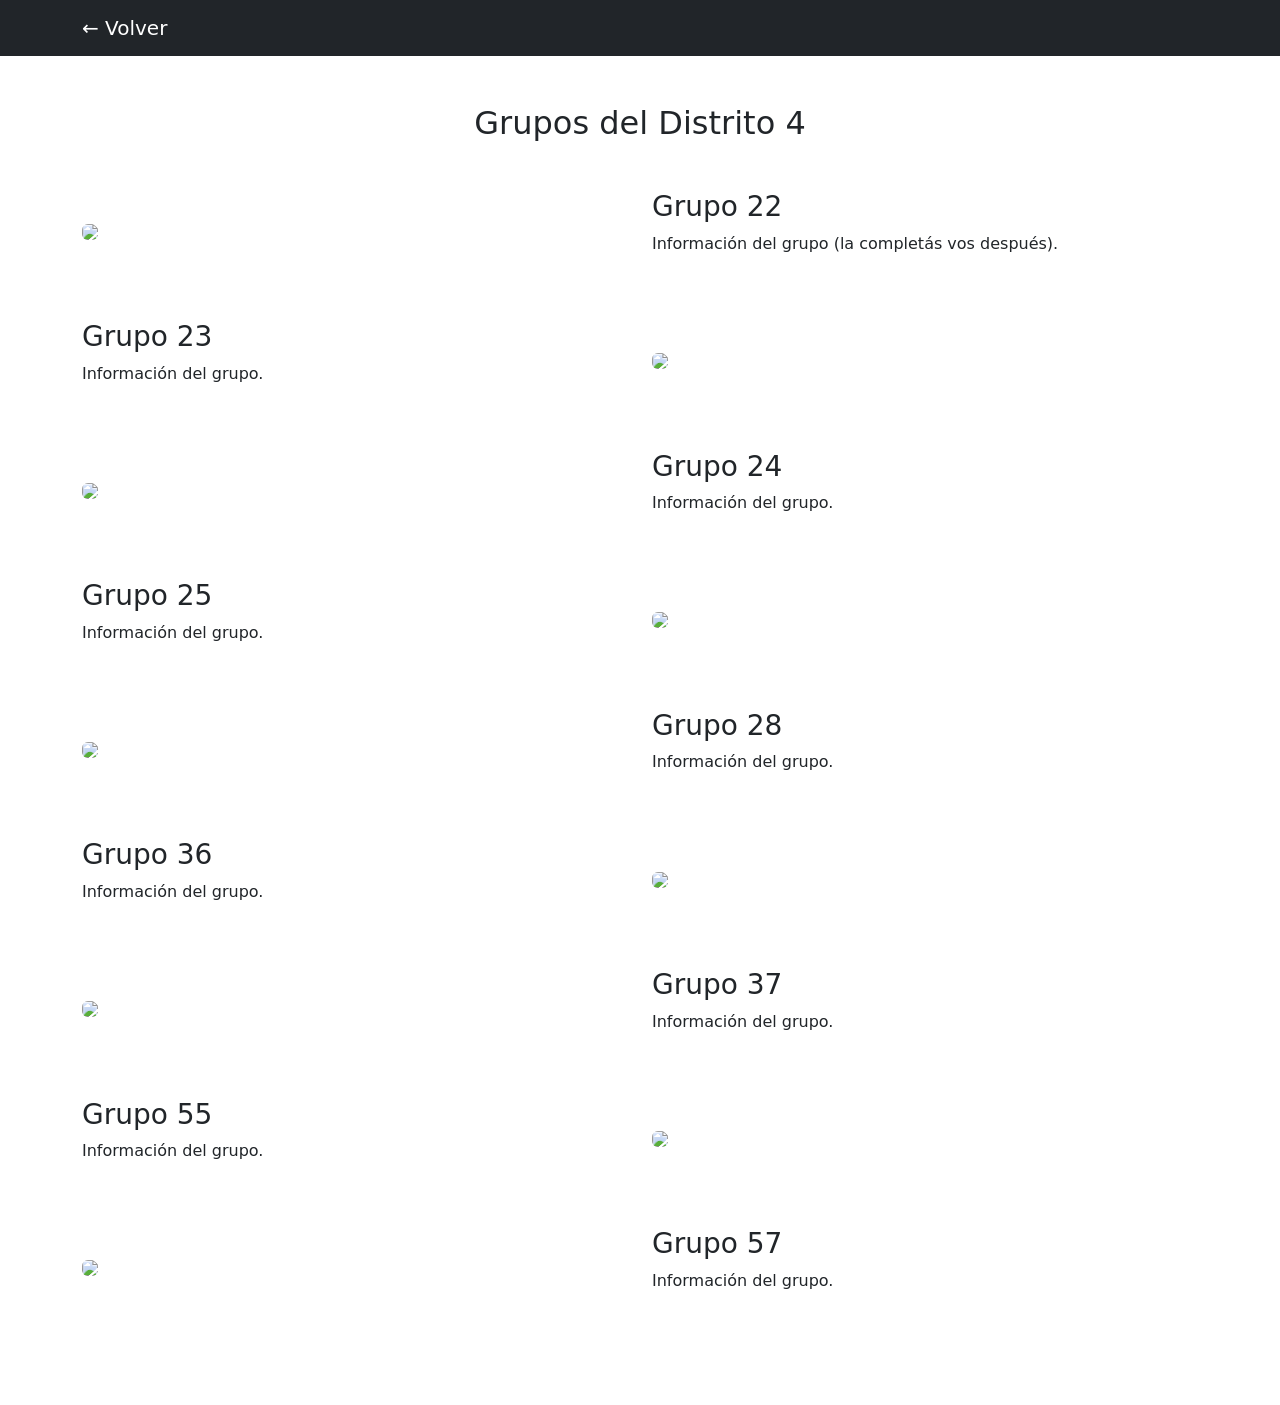
==== grupos.html @ 09412808 "Update grupos.html" ====
<!DOCTYPE html>
<html lang="es">
<head>
  <meta charset="UTF-8">
  <meta name="viewport" content="width=device-width, initial-scale=1.0">
  <title>Grupos - Distrito 4</title>

  <link href="https://cdn.jsdelivr.net/npm/bootstrap@5.3.0/dist/css/bootstrap.min.css" rel="stylesheet">
  <link href="https://unpkg.com/aos@2.3.1/dist/aos.css" rel="stylesheet">

  <link rel="stylesheet" href="assets/css/estilos.css">
</head>

<body>

<!-- NAVBAR SIMPLE -->
<nav class="navbar navbar-dark bg-dark">
  <div class="container">
    <a href="index.html" class="navbar-brand">← Volver</a>
  </div>
</nav>

<section class="py-5">
  <div class="container">
    <h2 class="text-center mb-5">Grupos del Distrito 4</h2>

    <!-- GRUPO 22 -->
    <div class="row align-items-center mb-5" data-aos="fade-right">
      <div class="col-md-6">
        <img src="https://e0.pxfuel.com/wallpapers/967/154/desktop-wallpaper-solid-black-1920%C3%971080-black-solid-color-background-top.jpg" class="img-fluid rounded">
      </div>
      <div class="col-md-6">
        <h3>Grupo 22</h3>
        <p>Información del grupo (la completás vos después).</p>
      </div>
    </div>

    <!-- GRUPO 23 -->
    <div class="row align-items-center mb-5 flex-md-row-reverse" data-aos="fade-left">
      <div class="col-md-6">
        <img src="https://e0.pxfuel.com/wallpapers/967/154/desktop-wallpaper-solid-black-1920%C3%971080-black-solid-color-background-top.jpg" class="img-fluid rounded">
      </div>
      <div class="col-md-6">
        <h3>Grupo 23</h3>
        <p>Información del grupo.</p>
      </div>
    </div>

    <!-- GRUPO 24 -->
    <div class="row align-items-center mb-5" data-aos="fade-right">
      <div class="col-md-6">
        <img src="https://e0.pxfuel.com/wallpapers/967/154/desktop-wallpaper-solid-black-1920%C3%971080-black-solid-color-background-top.jpg" class="img-fluid rounded">
      </div>
      <div class="col-md-6">
        <h3>Grupo 24</h3>
        <p>Información del grupo.</p>
      </div>
    </div>

    <!-- GRUPO 25 -->
    <div class="row align-items-center mb-5 flex-md-row-reverse" data-aos="fade-left">
      <div class="col-md-6">
        <img src="https://e0.pxfuel.com/wallpapers/967/154/desktop-wallpaper-solid-black-1920%C3%971080-black-solid-color-background-top.jpg" class="img-fluid rounded">
      </div>
      <div class="col-md-6">
        <h3>Grupo 25</h3>
        <p>Información del grupo.</p>
      </div>
    </div>

        <!-- GRUPO 28 -->
    <div class="row align-items-center mb-5" data-aos="fade-left">
      <div class="col-md-6">
        <img src="https://e0.pxfuel.com/wallpapers/967/154/desktop-wallpaper-solid-black-1920%C3%971080-black-solid-color-background-top.jpg" class="img-fluid rounded">
      </div>
      <div class="col-md-6">
        <h3>Grupo 28</h3>
        <p>Información del grupo.</p>
      </div>
    </div>

        <!-- GRUPO 36 -->
    <div class="row align-items-center mb-5 flex-md-row-reverse" data-aos="fade-left">
      <div class="col-md-6">
        <img src="https://e0.pxfuel.com/wallpapers/967/154/desktop-wallpaper-solid-black-1920%C3%971080-black-solid-color-background-top.jpg" class="img-fluid rounded">
      </div>
      <div class="col-md-6">
        <h3>Grupo 36</h3>
        <p>Información del grupo.</p>
      </div>
    </div>

        <!-- GRUPO 37 -->
    <div class="row align-items-center mb-5" data-aos="fade-left">
      <div class="col-md-6">
        <img src="https://e0.pxfuel.com/wallpapers/967/154/desktop-wallpaper-solid-black-1920%C3%971080-black-solid-color-background-top.jpg" class="img-fluid rounded">
      </div>
      <div class="col-md-6">
        <h3>Grupo 37</h3>
        <p>Información del grupo.</p>
      </div>
    </div>

        <!-- GRUPO 55 -->
    <div class="row align-items-center mb-5 flex-md-row-reverse" data-aos="fade-left">
      <div class="col-md-6">
        <img src="https://e0.pxfuel.com/wallpapers/967/154/desktop-wallpaper-solid-black-1920%C3%971080-black-solid-color-background-top.jpg" class="img-fluid rounded">
      </div>
      <div class="col-md-6">
        <h3>Grupo 55</h3>
        <p>Información del grupo.</p>
      </div>
    </div>

        <!-- GRUPO 57 -->
    <div class="row align-items-center mb-5" data-aos="fade-left">
      <div class="col-md-6">
        <img src="https://e0.pxfuel.com/wallpapers/967/154/desktop-wallpaper-solid-black-1920%C3%971080-black-solid-color-background-top.jpg" class="img-fluid rounded">
      </div>
      <div class="col-md-6">
        <h3>Grupo 57</h3>
        <p>Información del grupo.</p>
      </div>
    </div>
    <!-- SEGUÍ COPIANDO PARA -->
    <!-- 28, 36, 37, 55, 57 -->

  </div>
</section>

<script src="https://unpkg.com/aos@2.3.1/dist/aos.js"></script>
<script>
  AOS.init();
</script>

</body>
</html>
---- assets/css/estilos.css ----
body {
  scroll-behavior: smooth;
  overflow-x: hidden;
}

.hero {
  height: 100vh;
  background: url('https://e0.pxfuel.com/wallpapers/967/154/desktop-wallpaper-solid-black-1920%C3%971080-black-solid-color-background-top.jpg') center/cover no-repeat;
}

.card {
  border: none;
  border-radius: 15px;
  transition: 0.3s;
}

.card:hover {
  transform: translateY(-10px);
}

img {
  transition: 0.3s;
}

img:hover {
  transform: scale(1.05);
}
#ramas img {
  box-shadow: 0 10px 25px rgba(0,0,0,0.2);
}

#ramas h3 {
  margin-top: 10px;
  font-weight: bold;
}

.carousel-control-prev,
.carousel-control-next {
  filter: invert(1);
}

.redes-hero {
  display: flex;
  justify-content: center;
  gap: 15px;
}

/* base */
.red-expand {
  display: flex;
  align-items: center;
  width: 90px;
  height: 90px;
  border-radius: 50px;
  color: white;
  cursor: pointer;
  overflow: hidden;
  transition: 0.4s;
  padding: 0 15px;
}

/* icono */
.icon {
  min-width: 30px;
  text-align: center;
  font-weight: bold;
}

/* texto oculto */
.texto {
  opacity: 0;
  margin-left: 10px;
  white-space: nowrap;
  transition: 0.3s;
}

/* colores */
.whatsapp { background: #25D366; }
.tiktok { background: #000; }
.instagram { background: #E1306C; }

/* cuando se abre */
.red-expand.active {
  width: 190px;
}

.red-expand.active .texto {
  opacity: 1;
}
.icon {
  font-size: 30px;
  min-width: 60px;
  text-align: center;
}

/* links */
.texto a {
  color: white;
  text-decoration: none;
}

.texto a:hover {
  text-decoration: underline;
}

.navbar-toggler {
  border: none;
  font-size: 24px;
}

.navbar {
  overflow: hidden;
}
/* FIX MOBILE */
@media (max-width: 576px) {
  .redes-hero {
    flex-direction: column;
    align-items: center;
  }

  .red-expand {
    width: 70px;
    height: 70px;
  }

  .red-expand.active {
    width: 160px;
  }
}
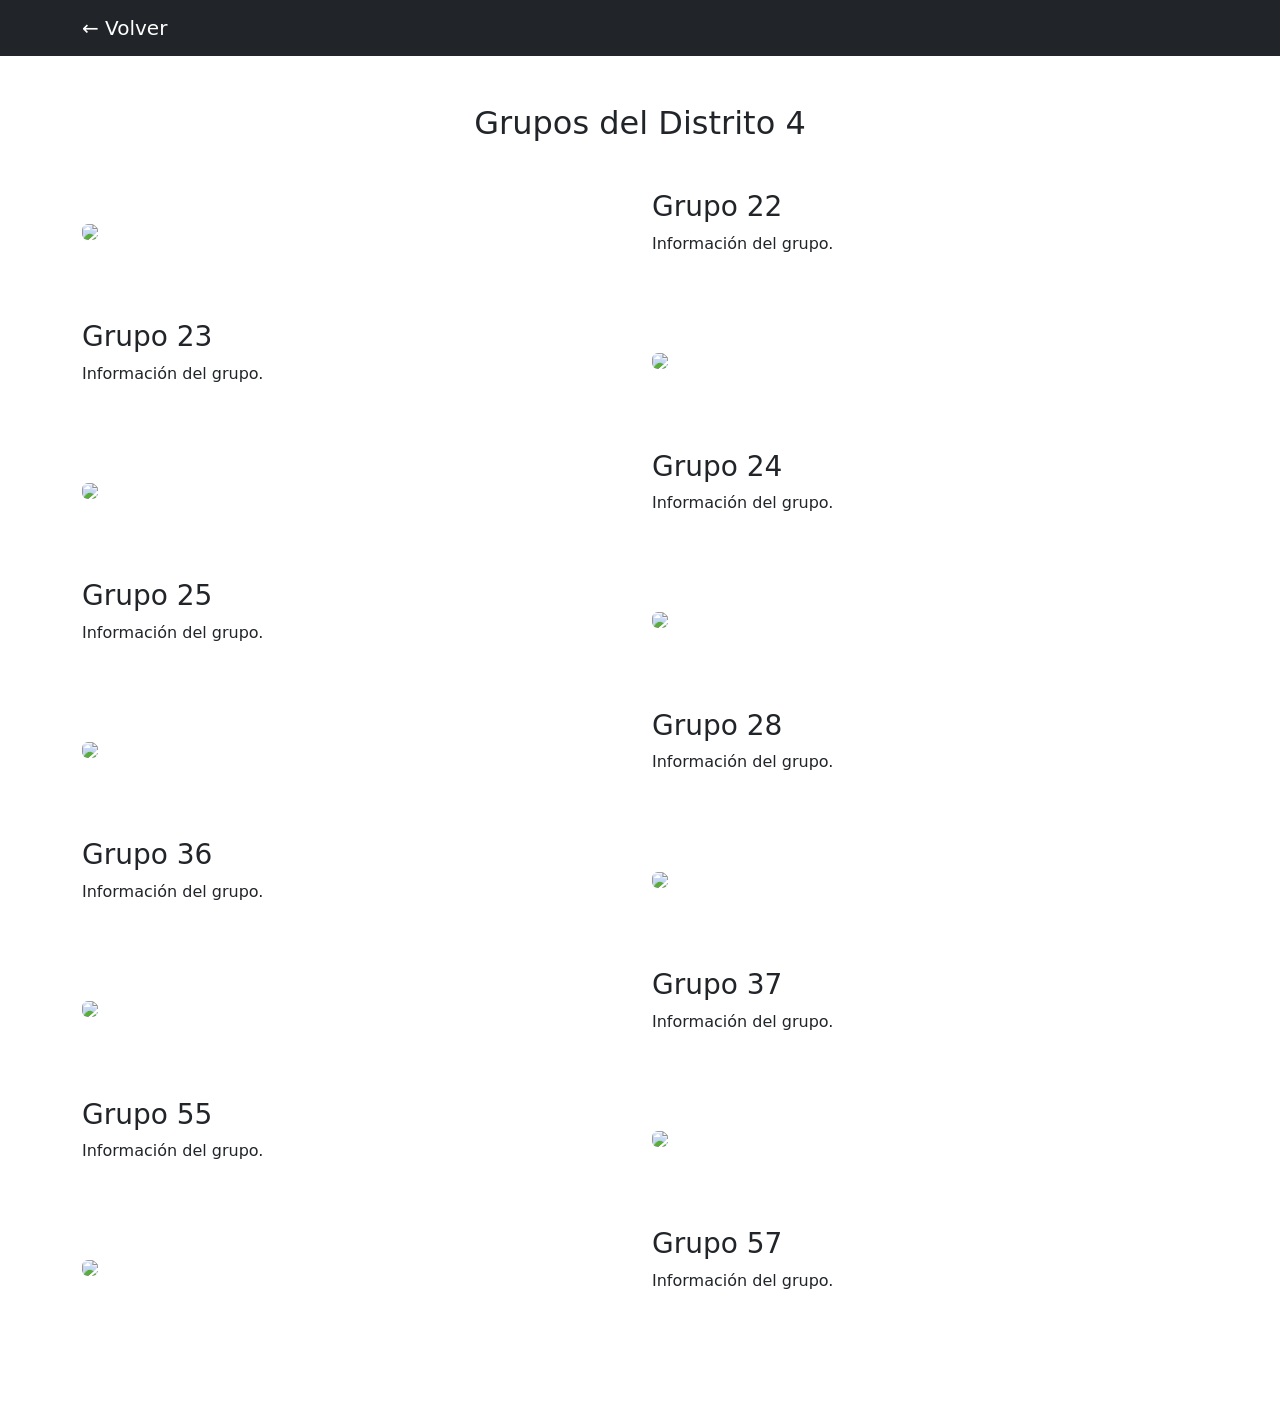
==== commit 76f9c9f2: "Update grupos.html" ====
--- a/grupos.html
+++ b/grupos.html
@@ -31,7 +31,7 @@
       </div>
       <div class="col-md-6">
         <h3>Grupo 22</h3>
-        <p>Información del grupo (la completás vos después).</p>
+        <p>Información del grupo.</p>
       </div>
     </div>
 
--- a/assets/css/estilos.css
+++ b/assets/css/estilos.css
@@ -2,9 +2,12 @@
   scroll-behavior: smooth;
   overflow-x: hidden;
 }
-
+html, body {
+  overflow-x: hidden;
+}
 .hero {
-  height: 100vh;
+  min-height: 100dvh;
+  padding: 100px 20px;
   background: url('https://e0.pxfuel.com/wallpapers/967/154/desktop-wallpaper-solid-black-1920%C3%971080-black-solid-color-background-top.jpg') center/cover no-repeat;
 }
 
@@ -42,7 +45,7 @@
 .redes-hero {
   display: flex;
   justify-content: center;
-  gap: 15px;
+  gap: 10px;
 }
 
 /* base */
@@ -61,7 +64,7 @@
 
 /* icono */
 .icon {
-  min-width: 30px;
+  min-width: 25px;
   text-align: center;
   font-weight: bold;
 }
@@ -111,19 +114,3 @@
 .navbar {
   overflow: hidden;
 }
-/* FIX MOBILE */
-@media (max-width: 576px) {
-  .redes-hero {
-    flex-direction: column;
-    align-items: center;
-  }
-
-  .red-expand {
-    width: 70px;
-    height: 70px;
-  }
-
-  .red-expand.active {
-    width: 160px;
-  }
-}
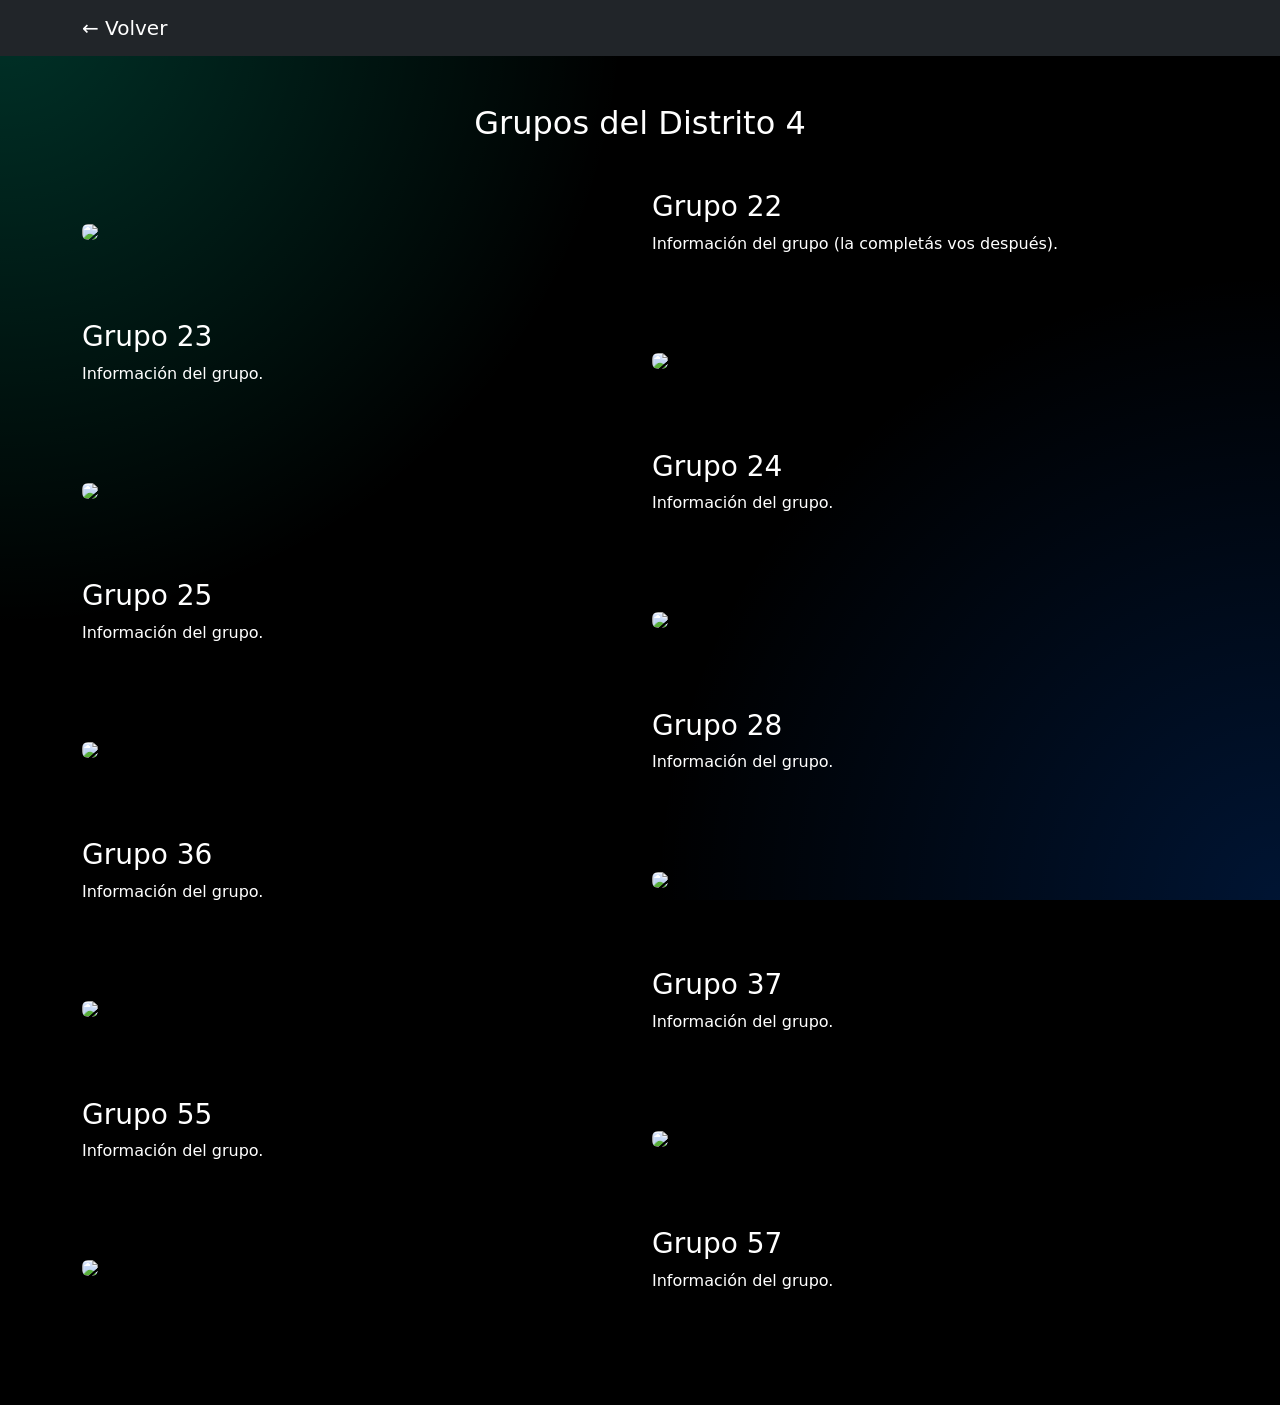
==== commit b46a19a8: "Add files via upload" ====
--- a/grupos.html
+++ b/grupos.html
@@ -31,7 +31,7 @@
       </div>
       <div class="col-md-6">
         <h3>Grupo 22</h3>
-        <p>Información del grupo.</p>
+        <p>Información del grupo (la completás vos después).</p>
       </div>
     </div>
 
@@ -134,4 +134,4 @@
 </script>
 
 </body>
-</html>
+</html>
--- a/assets/css/estilos.css
+++ b/assets/css/estilos.css
@@ -114,3 +114,36 @@
 .navbar {
   overflow: hidden;
 }
+
+body {
+  background: #000;
+  overflow-x: hidden;
+  color: white;
+}
+
+body::before {
+  content: "";
+  position: fixed;
+  inset: 0;
+
+  background:
+    radial-gradient(circle at top left, #00ffcc33, transparent 40%),
+    radial-gradient(circle at bottom right, #0066ff33, transparent 40%);
+
+  z-index: -1;
+
+  animation: aurora 10s infinite alternate;
+}
+
+/* animacion */
+@keyframes aurora {
+
+  0% {
+    filter: hue-rotate(0deg);
+  }
+
+  100% {
+    filter: hue-rotate(90deg);
+  }
+
+}
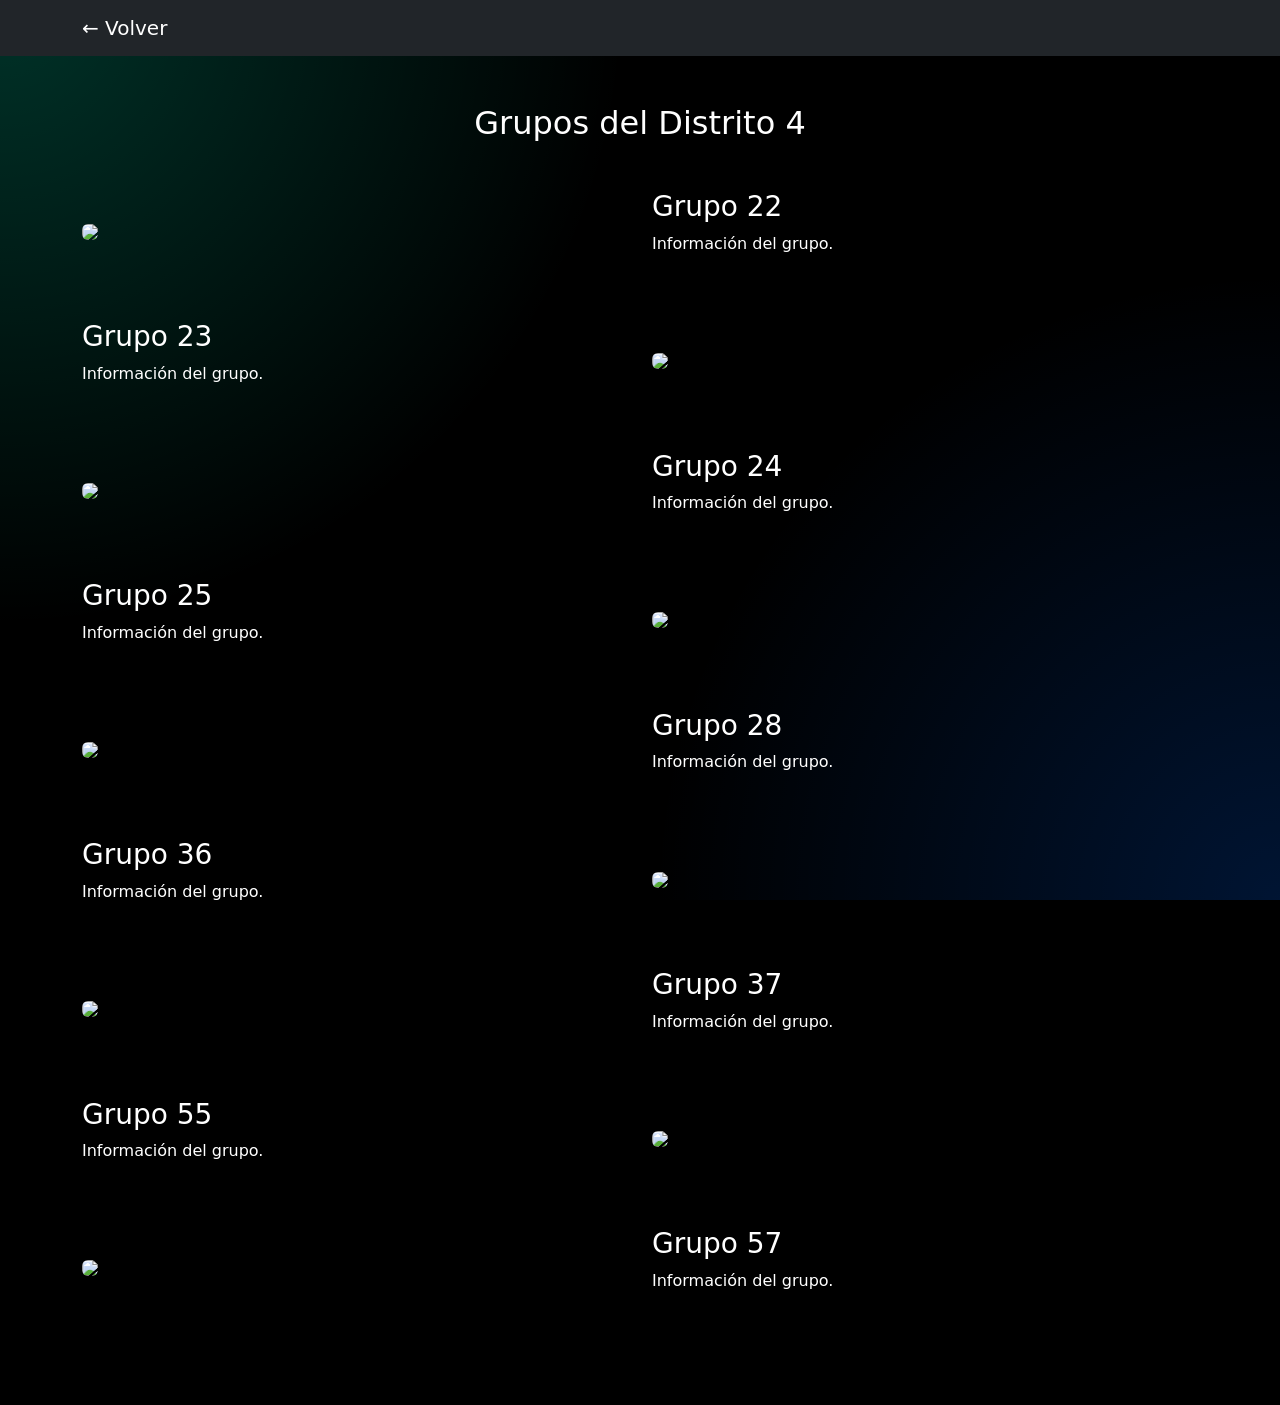
==== commit 21b902af: "Update grupos.html" ====
--- a/grupos.html
+++ b/grupos.html
@@ -9,6 +9,9 @@
   <link href="https://unpkg.com/aos@2.3.1/dist/aos.css" rel="stylesheet">
 
   <link rel="stylesheet" href="assets/css/estilos.css">
+
+  <link rel="icon" href="assets/media/clanDistritalLogo-removebg-preview.png">
+  <link rel="apple-touch-icon" href="assets/media/clanDistritalLogo-removebg-preview.png">
 </head>
 
 <body>
@@ -31,7 +34,7 @@
       </div>
       <div class="col-md-6">
         <h3>Grupo 22</h3>
-        <p>Información del grupo (la completás vos después).</p>
+        <p>Información del grupo.</p>
       </div>
     </div>
 
@@ -134,4 +137,4 @@
 </script>
 
 </body>
-</html>+</html>
--- a/assets/css/estilos.css
+++ b/assets/css/estilos.css
@@ -146,4 +146,23 @@
     filter: hue-rotate(90deg);
   }
 
-}+}
+.img-rama {
+  width: 100%;
+  height: 350px;
+
+  object-fit: cover;
+  border-radius: 15px;
+}
+
+/* CELULAR */
+@media (max-width: 768px) {
+
+  .img-rama {
+    height: auto;
+    max-height: 300px;
+
+    object-fit: contain;
+  }
+
+}
